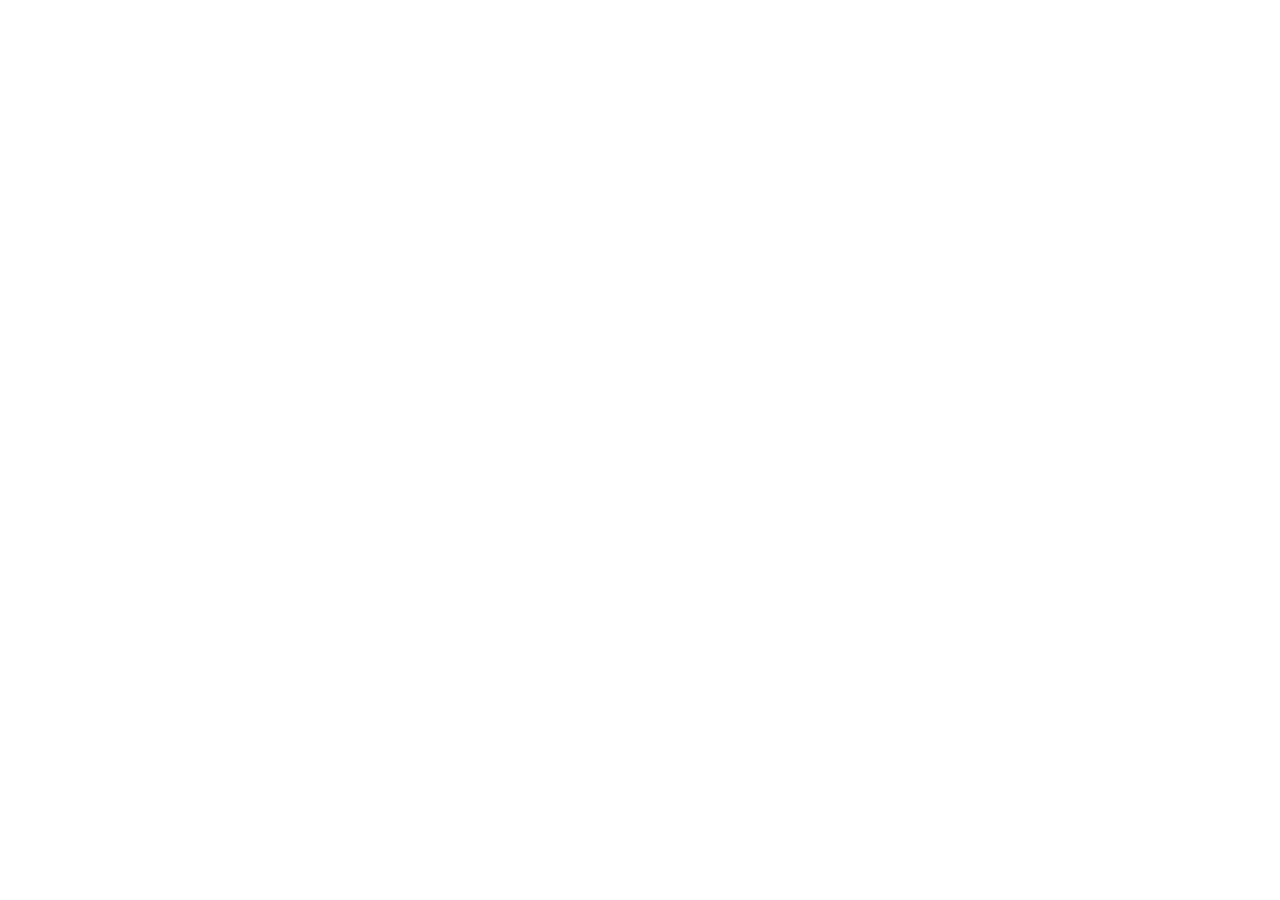
==== admin.html @ d31fc85c "Add admin.html for management panel interface" ====
<!DOCTYPE html>
<html lang="es">
<head>
    <meta charset="UTF-8">
    <meta name="viewport" content="width=device-width, initial-scale=1.0">
    <meta name="robots" content="noindex, nofollow">
    <title>Panel | AVENTORIC</title>
    <link href="https://fonts.googleapis.com/css2?family=Fraunces:opsz,wght@9..144,300;9..144,500&family=Manrope:wght@400;500;600;700&display=swap" rel="stylesheet">
    <link rel="stylesheet" href="admin.css">
</head>
<body>

<!-- LOGIN -->
<section id="login-view" class="login-view" hidden>
    <form id="login-form" class="login-card">
        <div class="brand">AVENTORIC</div>
        <p class="muted">Panel de gestión de solicitudes</p>
        <label>Correo
            <input type="email" id="email" autocomplete="username" required autofocus>
        </label>
        <label>Contraseña
            <input type="password" id="password" autocomplete="current-password" required>
        </label>
        <button class="btn primary" type="submit">Ingresar</button>
        <p id="login-error" class="error" role="alert"></p>
        <a class="muted small" href="index.html">← Volver al sitio</a>
    </form>
</section>

<!-- APP -->
<div id="app-view" hidden>
    <header class="topbar">
        <div class="brand">AVENTORIC <span>Panel</span></div>
        <div class="top-actions">
            <span id="last-sync" class="muted small"></span>
            <button class="btn" id="export-btn" type="button">Exportar CSV</button>
            <button class="btn" id="logout-btn" type="button">Salir</button>
        </div>
    </header>

    <main class="wrap">
        <section class="kpis" id="kpis" aria-label="Resumen"></section>

        <section class="toolbar">
            <input type="search" id="f-q" placeholder="Buscar por nombre, empresa, correo, referencia o detalle…" aria-label="Buscar">
            <select id="f-estado" aria-label="Estado"><option value="">Todos los estados</option></select>
            <select id="f-tipo" aria-label="Tipo"><option value="">Todos los tipos</option></select>
            <select id="f-prioridad" aria-label="Prioridad"><option value="">Toda prioridad</option></select>
            <div class="seg" role="group" aria-label="Vista">
                <button type="button" id="v-lista" class="on">Lista</button>
                <button type="button" id="v-tablero">Tablero</button>
            </div>
        </section>

        <section id="list-view" class="table-wrap"></section>
        <section id="board-view" class="board" hidden></section>
        <p id="empty" class="empty" hidden>No hay solicitudes con esos filtros.</p>
    </main>

    <!-- DETALLE -->
    <div id="scrim" class="scrim" hidden></div>
    <aside id="drawer" class="drawer" hidden aria-label="Detalle de la solicitud">
        <header class="drawer-head">
            <div><div id="d-ref" class="ref"></div><h2 id="d-title"></h2><div id="d-tipo" class="muted small"></div></div>
            <button id="d-close" class="icon-btn" type="button" aria-label="Cerrar">✕</button>
        </header>
        <div class="drawer-body">
            <div class="grid2">
                <label>Estado<select id="d-estado"></select></label>
                <label>Prioridad<select id="d-prioridad"></select></label>
            </div>
            <label>Responsable<input id="d-responsable" type="text" maxlength="80" placeholder="Nombre de quien gestiona"></label>

            <h3>Contacto</h3>
            <dl class="facts" id="d-facts"></dl>

            <h3>Solicitud</h3>
            <p id="d-detalle" class="detalle"></p>

            <h3>Seguimiento</h3>
            <form id="note-form" class="note-form">
                <textarea id="note-text" rows="3" maxlength="2000" placeholder="Agregar una nota de seguimiento (llamada, propuesta, acuerdo…)"></textarea>
                <button class="btn primary" type="submit">Agregar nota</button>
            </form>
            <ol id="d-notas" class="timeline"></ol>

            <button id="d-delete" class="btn danger" type="button">Eliminar solicitud</button>
        </div>
    </aside>
</div>

<div id="toast" class="toast" role="status" aria-live="polite" hidden></div>
<script src="config.js"></script>
<script src="admin.js"></script>
</body>
</html>
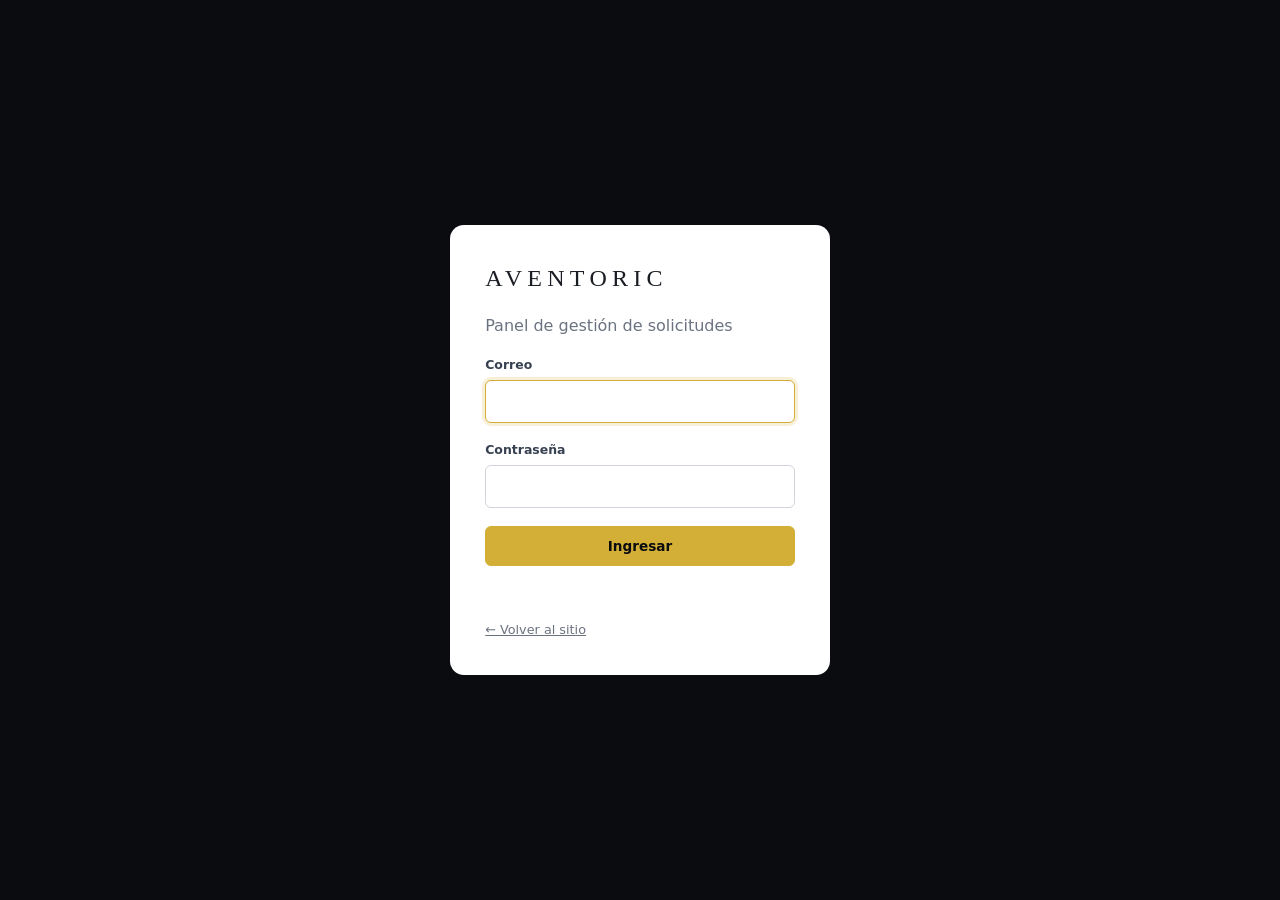
==== commit ed28084e: "Fix formatting in admin.html" ====
--- a/admin.html
+++ b/admin.html
@@ -94,3 +94,4 @@
 <script src="admin.js"></script>
 </body>
 </html>
+
--- a/admin.css
+++ b/admin.css
@@ -0,0 +1,104 @@
+:root {
+    --bg: #f4f3ef; --surface: #fff; --ink: #1a1d24; --muted: #6b7280; --line: #e5e7eb;
+    --dark: #0a0c10; --gold: #d4af37; --gold-ink: #7a5f0a; --danger: #b42318;
+    --font-display: 'Fraunces', Georgia, serif; --font-body: 'Manrope', system-ui, sans-serif;
+}
+* { box-sizing: border-box; margin: 0; padding: 0; }
+[hidden] { display: none !important; }
+body { font-family: var(--font-body); background: var(--bg); color: var(--ink); line-height: 1.5; min-height: 100vh; }
+:focus-visible { outline: 2px solid var(--gold); outline-offset: 2px; }
+.muted { color: var(--muted); } .small { font-size: .8rem; }
+.brand { font-family: var(--font-display); letter-spacing: .22em; font-size: 1.15rem; }
+.brand span { font-family: var(--font-body); letter-spacing: .12em; font-size: .7rem; color: var(--gold); text-transform: uppercase; margin-left: .5rem; }
+
+/* controles */
+input, select, textarea { font: inherit; font-size: .92rem; padding: .6rem .75rem; border: 1px solid #d1d5db; border-radius: 6px; background: #fff; color: var(--ink); width: 100%; }
+input:focus, select:focus, textarea:focus { outline: none; border-color: var(--gold); box-shadow: 0 0 0 3px rgba(212,175,55,.2); }
+label { display: grid; gap: .35rem; font-size: .78rem; font-weight: 600; color: #374151; }
+.btn { font: inherit; font-size: .85rem; font-weight: 600; padding: .55rem 1rem; border-radius: 6px; border: 1px solid #d1d5db; background: #fff; color: var(--ink); cursor: pointer; text-decoration: none; display: inline-block; }
+.btn:hover { border-color: var(--ink); }
+.btn.primary { background: var(--gold); border-color: var(--gold); color: var(--dark); }
+.btn.primary:hover { background: #e4c04f; }
+.btn.danger { color: var(--danger); border-color: #f1b5b0; margin-top: 2rem; }
+.btn.danger:hover { background: #fef3f2; border-color: var(--danger); }
+.icon-btn { background: none; border: none; font-size: 1.1rem; cursor: pointer; padding: .3rem .5rem; color: var(--muted); }
+.error { color: var(--danger); font-size: .85rem; min-height: 1.2rem; }
+
+/* login */
+.login-view { min-height: 100vh; display: grid; place-items: center; background: var(--dark); padding: 1rem; }
+.login-card { background: var(--surface); border-radius: 14px; padding: 2.2rem; width: min(380px, 100%); display: grid; gap: 1.1rem; }
+.login-card .brand { font-size: 1.5rem; }
+
+/* barra superior */
+.topbar { background: var(--dark); color: #fff; display: flex; justify-content: space-between; align-items: center; padding: .9rem 1.5rem; position: sticky; top: 0; z-index: 20; gap: 1rem; flex-wrap: wrap; }
+.top-actions { display: flex; align-items: center; gap: .7rem; }
+.topbar .btn { background: transparent; color: #fff; border-color: rgba(255,255,255,.3); }
+.topbar .btn:hover { border-color: var(--gold); color: var(--gold); }
+.topbar .muted { color: #94a3b8; }
+.wrap { max-width: 1300px; margin: 0 auto; padding: 1.5rem; }
+
+/* KPIs */
+.kpis { display: grid; grid-template-columns: repeat(5, minmax(0,1fr)); gap: 1rem; margin-bottom: 1.5rem; }
+.kpi { background: var(--surface); border: 1px solid var(--line); border-radius: 10px; padding: 1rem 1.2rem; }
+.kpi b { display: block; font-family: var(--font-display); font-weight: 400; font-size: 2rem; line-height: 1.1; }
+.kpi span { font-size: .75rem; letter-spacing: .06em; text-transform: uppercase; color: var(--muted); }
+.kpi.hot b { color: var(--gold-ink); }
+
+/* filtros */
+.toolbar { display: grid; grid-template-columns: minmax(200px, 2fr) repeat(3, minmax(130px, 1fr)) auto; gap: .7rem; margin-bottom: 1rem; align-items: center; }
+.seg { display: flex; border: 1px solid #d1d5db; border-radius: 6px; overflow: hidden; background: #fff; }
+.seg button { font: inherit; font-size: .85rem; font-weight: 600; padding: .6rem 1rem; border: none; background: none; cursor: pointer; color: var(--muted); }
+.seg button.on { background: var(--dark); color: #fff; }
+
+/* tabla */
+.table-wrap { background: var(--surface); border: 1px solid var(--line); border-radius: 10px; overflow-x: auto; }
+table { width: 100%; border-collapse: collapse; font-size: .88rem; min-width: 760px; }
+th { text-align: left; font-size: .7rem; letter-spacing: .08em; text-transform: uppercase; color: var(--muted); padding: .8rem 1rem; border-bottom: 1px solid var(--line); background: #fafaf8; white-space: nowrap; }
+td { padding: .8rem 1rem; border-bottom: 1px solid var(--line); vertical-align: top; }
+tr.row { cursor: pointer; } tr.row:hover td { background: #fbf8ec; }
+tr:last-child td { border-bottom: none; }
+td .name { font-weight: 700; } td .sub { color: var(--muted); font-size: .8rem; }
+td .snip { color: #4b5563; max-width: 320px; display: -webkit-box; -webkit-line-clamp: 2; -webkit-box-orient: vertical; overflow: hidden; }
+.ref { font-size: .75rem; letter-spacing: .08em; color: var(--gold-ink); font-weight: 700; }
+.pill { display: inline-block; padding: .15rem .6rem; border-radius: 99px; font-size: .72rem; font-weight: 700; white-space: nowrap; background: #eef0f3; color: #374151; }
+.pill.nueva { background: #fdf3cc; color: #6b5300; } .pill.analisis, .pill.conexion { background: #e0ecff; color: #1e429f; }
+.pill.propuesta, .pill.negociacion { background: #ece4ff; color: #4a2a9e; } .pill.acuerdo { background: #d9f5e3; color: #146c3a; }
+.pill.seguimiento { background: #d8f3f0; color: #0f5f58; } .pill.descartada { background: #eee; color: #777; }
+.prio { font-size: .72rem; font-weight: 700; } .prio.alta { color: var(--danger); } .prio.media { color: #9a6700; } .prio.baja { color: var(--muted); }
+
+/* tablero */
+.board { display: grid; grid-auto-flow: column; grid-auto-columns: minmax(250px, 1fr); gap: 1rem; overflow-x: auto; padding-bottom: 1rem; align-items: start; }
+.col { background: #ebeae5; border-radius: 10px; padding: .7rem; min-height: 120px; }
+.col h4 { font-size: .72rem; letter-spacing: .1em; text-transform: uppercase; color: #4b5563; padding: .2rem .3rem .6rem; display: flex; justify-content: space-between; }
+.card { background: #fff; border: 1px solid var(--line); border-left: 3px solid var(--gold); border-radius: 8px; padding: .75rem .85rem; margin-bottom: .6rem; cursor: pointer; font-size: .85rem; }
+.card:hover { box-shadow: 0 6px 18px rgba(10,12,16,.1); }
+.card .name { font-weight: 700; } .card .sub { color: var(--muted); font-size: .78rem; }
+.card .meta { display: flex; justify-content: space-between; margin-top: .5rem; align-items: center; }
+.empty { text-align: center; color: var(--muted); padding: 3rem 1rem; }
+
+/* cajón de detalle */
+.scrim { position: fixed; inset: 0; background: rgba(10,12,16,.45); z-index: 30; }
+.drawer { position: fixed; top: 0; right: 0; bottom: 0; width: min(520px, 100%); background: var(--surface); z-index: 40; display: flex; flex-direction: column; box-shadow: -20px 0 50px rgba(0,0,0,.2); }
+.drawer-head { display: flex; justify-content: space-between; gap: 1rem; padding: 1.3rem 1.5rem; border-bottom: 1px solid var(--line); }
+.drawer-head h2 { font-family: var(--font-display); font-weight: 400; font-size: 1.5rem; line-height: 1.2; }
+.drawer-body { padding: 1.3rem 1.5rem 2rem; overflow-y: auto; display: grid; gap: 1rem; align-content: start; }
+.drawer-body h3 { font-size: .72rem; letter-spacing: .12em; text-transform: uppercase; color: var(--muted); margin-top: .8rem; border-top: 1px solid var(--line); padding-top: 1rem; }
+.grid2 { display: grid; grid-template-columns: 1fr 1fr; gap: .8rem; }
+.facts { display: grid; grid-template-columns: 110px 1fr; gap: .4rem .8rem; font-size: .9rem; }
+.facts dt { color: var(--muted); } .facts dd a { color: var(--gold-ink); font-weight: 600; word-break: break-all; }
+.detalle { white-space: pre-wrap; background: #faf9f5; border: 1px solid var(--line); border-radius: 8px; padding: .9rem 1rem; font-size: .92rem; }
+.note-form { display: grid; gap: .6rem; justify-items: start; }
+.timeline { list-style: none; display: grid; gap: .8rem; border-left: 2px solid var(--line); margin-left: .4rem; padding-left: 1rem; }
+.timeline li { font-size: .88rem; position: relative; }
+.timeline li::before { content: ""; position: absolute; left: -1.38rem; top: .4rem; width: 9px; height: 9px; border-radius: 50%; background: var(--gold); }
+.timeline li.sistema::before { background: #9ca3af; } .timeline li.sistema .txt { color: var(--muted); font-style: italic; }
+.timeline time { display: block; font-size: .72rem; color: var(--muted); }
+.timeline .txt { white-space: pre-wrap; }
+
+.toast { position: fixed; bottom: 1.2rem; left: 50%; transform: translateX(-50%); background: var(--dark); color: #fff; padding: .7rem 1.2rem; border-radius: 8px; font-size: .88rem; z-index: 60; }
+
+@media (max-width: 900px) {
+    .kpis { grid-template-columns: repeat(2, minmax(0,1fr)); }
+    .toolbar { grid-template-columns: 1fr 1fr; } .toolbar input { grid-column: 1 / -1; }
+    .wrap { padding: 1rem; } .topbar { padding: .8rem 1rem; }
+}
